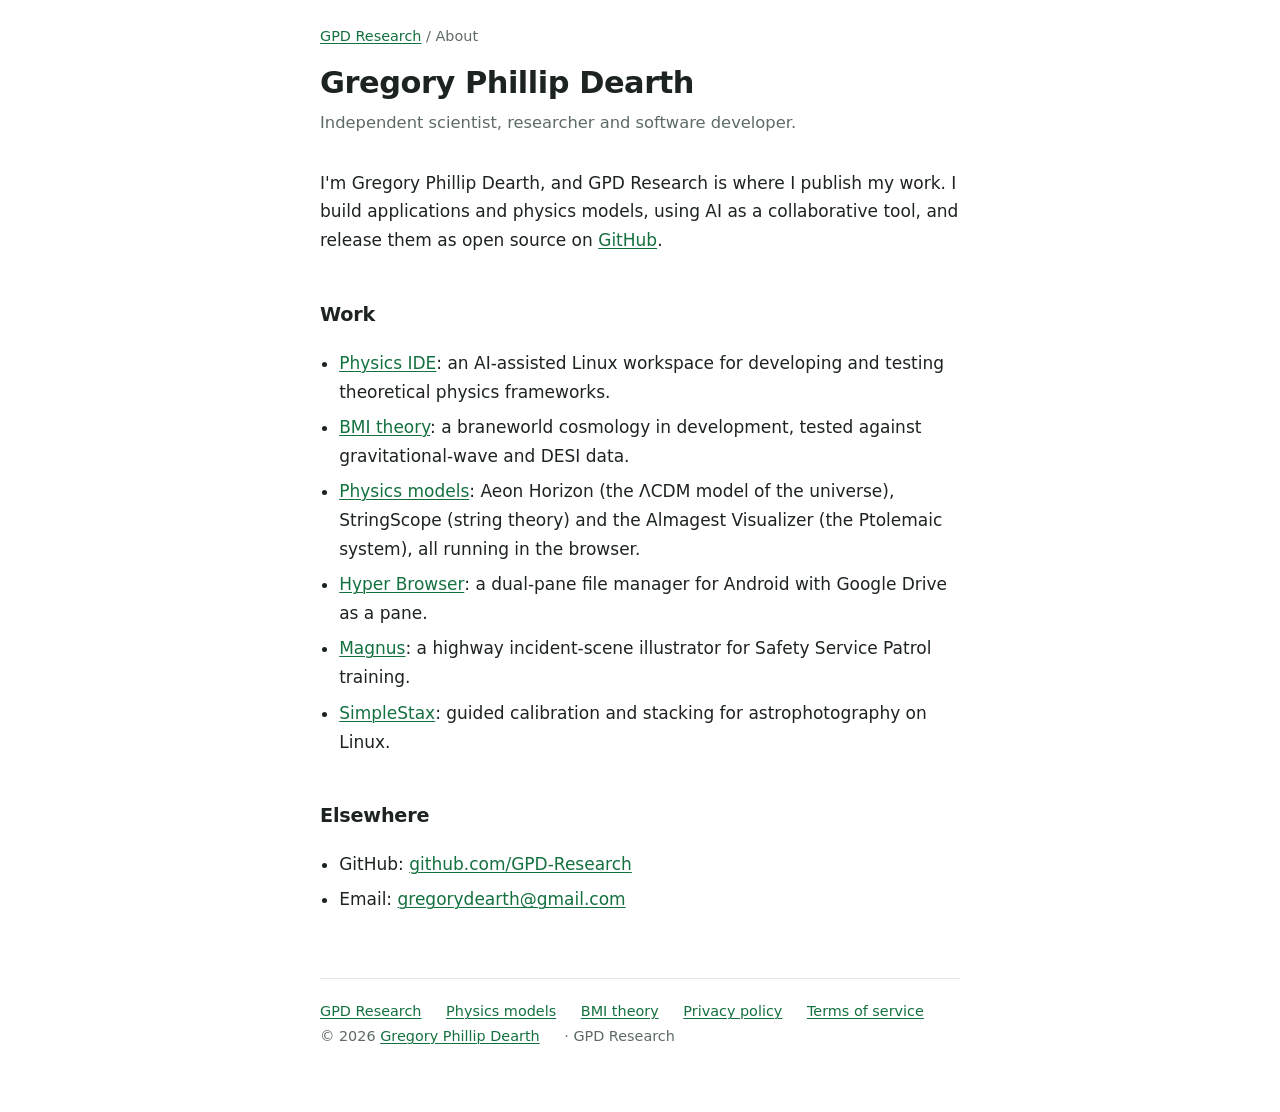
==== about.html @ cee12e79 "Site: embed Gregory Phillip Dearth for name search (About page, Person schema, author tags, footer b" ====
<!DOCTYPE html>
<html lang="en">
<head>
<meta charset="utf-8">
<meta name="viewport" content="width=device-width, initial-scale=1">
<meta name="author" content="Gregory Phillip Dearth">
<title>Gregory Phillip Dearth — independent scientist, researcher and software developer | GPD Research</title>
<meta name="description" content="Gregory Phillip Dearth is an independent scientist, researcher and software developer, and the person behind GPD Research: Physics IDE, Hyper Browser, Magnus, SimpleStax, the BMI braneworld theory and in-browser physics models.">
<link rel="canonical" href="https://gpd-research.com/about.html">
<meta property="og:type" content="profile">
<meta property="og:site_name" content="GPD Research">
<meta property="og:title" content="Gregory Phillip Dearth — independent scientist, researcher and software developer">
<meta property="og:description" content="Gregory Phillip Dearth is an independent scientist, researcher and software developer, and the person behind GPD Research.">
<meta property="og:url" content="https://gpd-research.com/about.html">
<meta property="og:image" content="https://gpd-research.com/store/play-icon-512.png">
<meta property="profile:first_name" content="Gregory">
<meta property="profile:last_name" content="Dearth">
<meta name="twitter:card" content="summary">
<script type="application/ld+json">{"@context": "https://schema.org", "@graph": [{"@type": "ProfilePage", "@id": "https://gpd-research.com/about.html", "url": "https://gpd-research.com/about.html", "name": "Gregory Phillip Dearth", "mainEntity": {"@id": "https://gpd-research.com/#person"}, "isPartOf": {"@id": "https://gpd-research.com/#website"}}, {"@type": "Person", "@id": "https://gpd-research.com/#person", "name": "Gregory Phillip Dearth", "givenName": "Gregory", "additionalName": "Phillip", "familyName": "Dearth", "alternateName": ["Gregory Dearth", "Gregory P. Dearth"], "url": "https://gpd-research.com/about.html", "email": "mailto:gregorydearth@gmail.com", "jobTitle": "Independent scientist, researcher and software developer", "description": "Independent scientist, researcher and software developer leveraging AI as a collaborative tool for applications and physics models.", "worksFor": {"@type": "Organization", "@id": "https://gpd-research.com/#org", "name": "GPD Research", "url": "https://gpd-research.com/"}, "knowsAbout": ["Theoretical physics", "Cosmology", "String theory", "Braneworld cosmology", "Software development", "Astrophotography"], "sameAs": ["https://github.com/GPD-Research"]}]}</script>
<link rel="icon" href="store/play-icon-512.png?v=040e02d1">
<link rel="stylesheet" href="style.css?v=bbf3dc13">
</head>
<body>
<nav class="crumbs"><a href="index.html">GPD Research</a> / About</nav>
<header>
    <div>
        <h1>Gregory Phillip Dearth</h1>
        <p class="tagline">Independent scientist, researcher and software developer.</p>
    </div>
</header>

<main>
    <p>
        I'm Gregory Phillip Dearth, and GPD Research is where I publish my work. I build applications and
        physics models, using AI as a collaborative tool, and release them as open source on
        <a href="https://github.com/GPD-Research">GitHub</a>.
    </p>

    <h2>Work</h2>
    <ul>
        <li><a href="physics-ide.html">Physics IDE</a>: an AI-assisted Linux workspace for developing and testing theoretical physics frameworks.</li>
        <li><a href="bmi.html">BMI theory</a>: a braneworld cosmology in development, tested against gravitational-wave and DESI data.</li>
        <li><a href="models.html">Physics models</a>: Aeon Horizon (the ΛCDM model of the universe), StringScope (string theory) and the Almagest Visualizer (the Ptolemaic system), all running in the browser.</li>
        <li><a href="hyper-browser.html">Hyper Browser</a>: a dual-pane file manager for Android with Google Drive as a pane.</li>
        <li><a href="magnus.html">Magnus</a>: a highway incident-scene illustrator for Safety Service Patrol training.</li>
        <li><a href="simplestax.html">SimpleStax</a>: guided calibration and stacking for astrophotography on Linux.</li>
    </ul>

    <h2>Elsewhere</h2>
    <ul>
        <li>GitHub: <a href="https://github.com/GPD-Research" rel="me">github.com/GPD-Research</a></li>
        <li>Email: <a href="mailto:gregorydearth@gmail.com">gregorydearth@gmail.com</a></li>
    </ul>
</main>

<footer>
    <a href="index.html">GPD Research</a>
    <a href="models.html">Physics models</a>
    <a href="bmi.html">BMI theory</a>
    <a href="privacy.html">Privacy policy</a>
    <a href="terms.html">Terms of service</a>
    <span>&copy; 2026 <a href="about.html">Gregory Phillip Dearth</a> · GPD Research</span>
</footer>
</body>
</html>
---- style.css ----
:root {
    --bg: #ffffff;
    --panel: #f6f8f7;
    --fg: #1c2320;
    --muted: #5d6b64;
    --accent: #14713f;
    --accent-hover: #0f5a32;
    --border: #dfe5e1;
}

@media (prefers-color-scheme: dark) {
    :root {
        --bg: #161a18;
        --panel: #1e2421;
        --fg: #e4e9e6;
        --muted: #9aa8a1;
        --accent: #6bbf8a;
        --accent-hover: #8ed3a6;
        --border: #2c3531;
    }
}

* {
    box-sizing: border-box;
}

body {
    margin: 0;
    padding: 0 1.25rem 4rem;
    background: var(--bg);
    color: var(--fg);
    font: 17px/1.7 ui-sans-serif, system-ui, -apple-system, "Segoe UI", Roboto, sans-serif;
    -webkit-font-smoothing: antialiased;
}

main,
header {
    max-width: 40rem;
    margin: 0 auto;
}

header {
    padding: 3.5rem 0 2rem;
    display: flex;
    align-items: center;
    gap: 1.25rem;
    flex-wrap: wrap;
}

header img {
    width: 56px;
    height: 56px;
    max-width: 56px;
    flex: 0 0 auto;
    border-radius: 14px;
}

h1 {
    font-size: 1.9rem;
    line-height: 1.25;
    margin: 0;
    letter-spacing: -0.015em;
}

h2 {
    margin-top: 2.75rem;
    margin-bottom: 0.5rem;
    font-size: 1.2rem;
    letter-spacing: -0.01em;
}

h3 {
    margin-top: 1.75rem;
    margin-bottom: 0.35rem;
    font-size: 1.02rem;
}

p {
    margin: 0 0 1rem;
}

.tagline {
    margin: 0.4rem 0 0;
    color: var(--muted);
    font-size: 1.02rem;
}

ul {
    padding-left: 1.2rem;
}

li {
    margin-bottom: 0.4rem;
}

a {
    color: var(--accent);
    text-decoration-thickness: 1px;
    text-underline-offset: 2px;
}

a:hover {
    color: var(--accent-hover);
}

code {
    background: var(--panel);
    border: 1px solid var(--border);
    border-radius: 4px;
    padding: 0.08em 0.35em;
    font-size: 0.88em;
    overflow-wrap: anywhere;
}

.panel {
    background: var(--panel);
    border: 1px solid var(--border);
    border-radius: 10px;
    padding: 1.25rem 1.5rem;
}

.panel p:last-child {
    margin-bottom: 0;
}

.cta {
    display: inline-block;
    margin: 0.25rem 0.5rem 1rem 0;
    padding: 0.7rem 1.5rem;
    border-radius: 8px;
    background: var(--accent);
    color: #ffffff;
    font-weight: 600;
    text-decoration: none;
}

.cta:hover {
    background: var(--accent-hover);
    color: #ffffff;
}

table {
    width: 100%;
    border-collapse: collapse;
    margin: 1rem 0;
}

th,
td {
    text-align: left;
    padding: 0.7rem 0.75rem 0.7rem 0;
    border-bottom: 1px solid var(--border);
    vertical-align: top;
    font-size: 0.95rem;
}

th {
    font-weight: 600;
    color: var(--muted);
    font-size: 0.82rem;
    letter-spacing: 0.04em;
    text-transform: uppercase;
}

td:first-child {
    padding-right: 1.25rem;
}

footer {
    max-width: 40rem;
    margin: 4rem auto 0;
    padding-top: 1.25rem;
    border-top: 1px solid var(--border);
    color: var(--muted);
    font-size: 0.9rem;
}

footer a {
    margin-right: 1.25rem;
}

.note {
    color: var(--muted);
    font-size: 0.9rem;
}

.crumbs {
    max-width: 40rem;
    margin: 1.5rem auto -2.5rem;
    color: var(--muted);
    font-size: 0.9rem;
}

.projects {
    list-style: none;
    padding: 0;
    margin: 1.5rem 0 0;
    display: grid;
    gap: 1rem;
}

.project {
    display: grid;
    grid-template-columns: 44px minmax(0, 1fr);
    gap: 1rem;
    align-items: start;
    background: var(--panel);
    border: 1px solid var(--border);
    border-radius: 10px;
    padding: 1.25rem 1.5rem;
}

.project img {
    width: 44px;
    height: 44px;
    max-width: 44px;
    border-radius: 10px;
}

@media (max-width: 600px) {
    header img {
        width: 44px;
        height: 44px;
        max-width: 44px;
        border-radius: 10px;
    }

    .project {
        grid-template-columns: 36px minmax(0, 1fr);
        padding: 1rem 1.1rem;
    }

    .project img {
        width: 36px;
        height: 36px;
        max-width: 36px;
        border-radius: 8px;
    }
}

.project h2 {
    margin: 0 0 0.25rem;
    font-size: 1.15rem;
}

.project p {
    margin: 0 0 0.6rem;
}

.links a {
    margin-right: 1.25rem;
    font-size: 0.95rem;
}

.status {
    display: inline-block;
    margin-left: 0.5rem;
    padding: 0.1em 0.6em;
    border-radius: 999px;
    border: 1px solid var(--border);
    color: var(--muted);
    font-size: 0.72rem;
    font-weight: 600;
    letter-spacing: 0.04em;
    text-transform: uppercase;
    vertical-align: middle;
}

.status.available {
    border-color: var(--accent);
    color: var(--accent);
}

.contact {
    display: grid;
    gap: 0.75rem;
    max-width: 32rem;
    margin-top: 1rem;
}

.contact label {
    display: grid;
    gap: 0.25rem;
    font-weight: 600;
}

.contact input,
.contact textarea {
    padding: 0.55rem 0.7rem;
    border: 1px solid var(--border);
    border-radius: 6px;
    background: var(--bg);
    color: var(--fg);
    font: inherit;
    font-weight: 400;
}

.contact button.cta {
    justify-self: start;
    border: none;
    font: inherit;
    font-weight: 600;
    cursor: pointer;
}

.contact .muted {
    color: var(--muted);
    margin: 0;
}

.model {
    background: var(--panel);
    border: 1px solid var(--border);
    border-radius: 10px;
    padding: 1.25rem 1.5rem;
    margin: 1.5rem 0;
}

.model img {
    width: 100%;
    height: auto;
    border-radius: 6px;
    border: 1px solid var(--border);
}

.model h2 {
    margin: 0.9rem 0 0.4rem;
}

.model .links .cta {
    margin-right: 1.25rem;
}

@media (min-width: 960px) {
    .wide main,
    .wide header,
    .wide footer,
    .wide .crumbs {
        max-width: 72rem;
    }

    .wide main > p {
        max-width: 46rem;
    }

    .wide .projects {
        grid-template-columns: repeat(2, minmax(0, 1fr));
        gap: 1.25rem;
    }

    .wide .models {
        display: grid;
        grid-template-columns: repeat(2, minmax(0, 1fr));
        gap: 1.5rem;
        margin-top: 1.5rem;
    }

    .wide .models .model {
        margin: 0;
    }
}

.model.donate h2 {
    margin-top: 0;
}

.bmi-status ul {
    padding-left: 1.2rem;
}

.bmi-status li {
    margin: 0.35rem 0;
}

.bmi-status .katex {
    font-size: 1.05em;
}
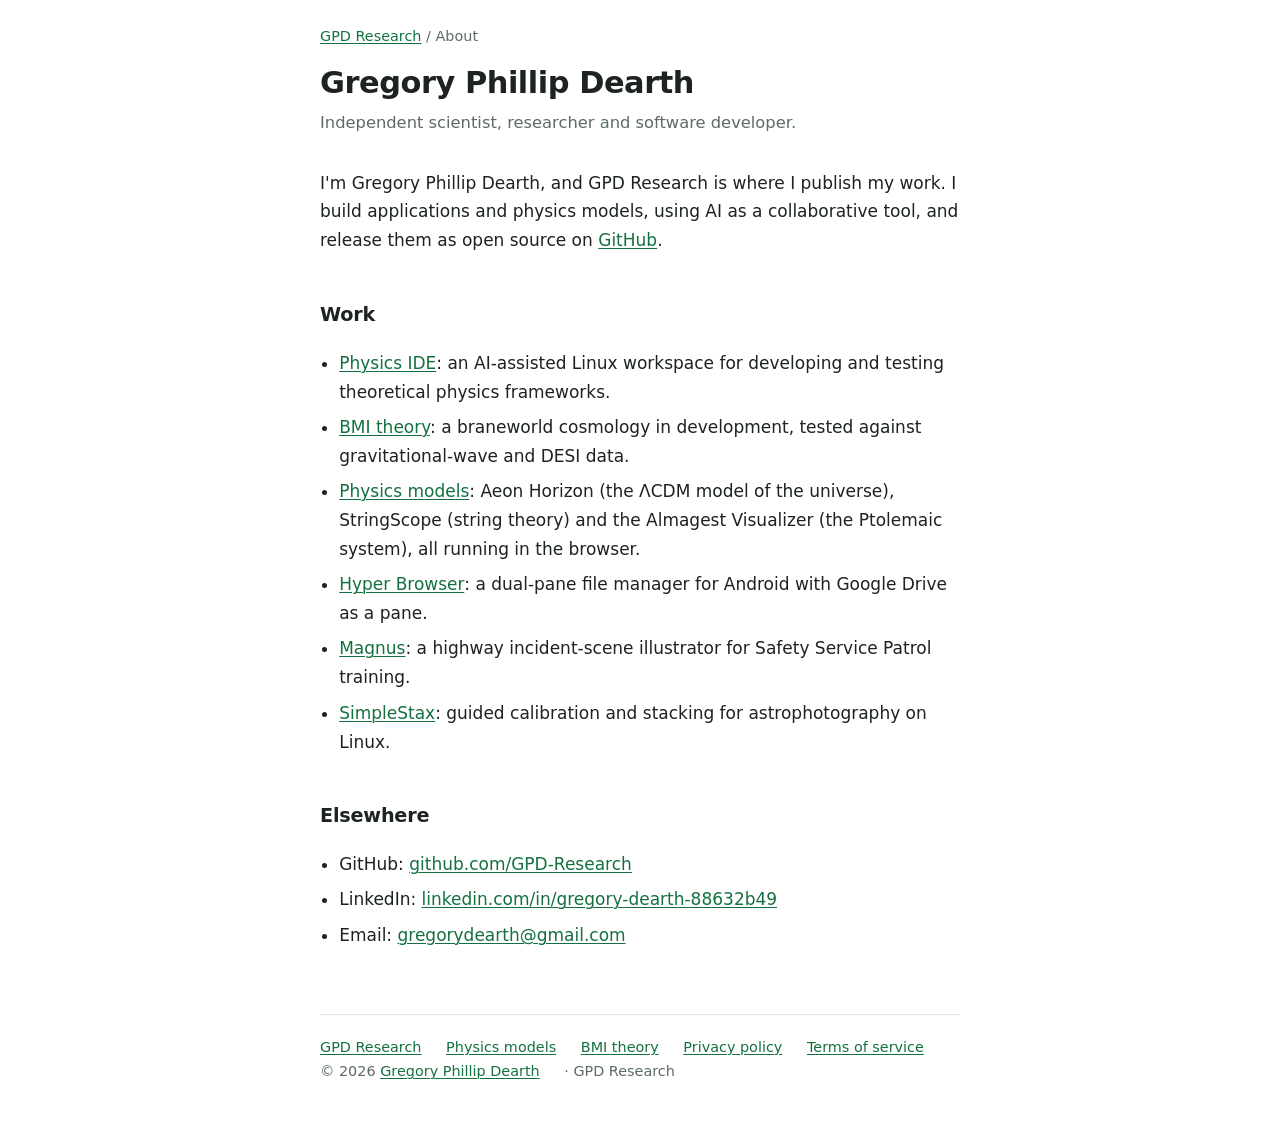
==== commit 3436df39: "Site: add LinkedIn to Person sameAs and the About page Co-Authored-By: Devin AI <158243242+devin-ai-" ====
--- a/about.html
+++ b/about.html
@@ -16,7 +16,7 @@
 <meta property="profile:first_name" content="Gregory">
 <meta property="profile:last_name" content="Dearth">
 <meta name="twitter:card" content="summary">
-<script type="application/ld+json">{"@context": "https://schema.org", "@graph": [{"@type": "ProfilePage", "@id": "https://gpd-research.com/about.html", "url": "https://gpd-research.com/about.html", "name": "Gregory Phillip Dearth", "mainEntity": {"@id": "https://gpd-research.com/#person"}, "isPartOf": {"@id": "https://gpd-research.com/#website"}}, {"@type": "Person", "@id": "https://gpd-research.com/#person", "name": "Gregory Phillip Dearth", "givenName": "Gregory", "additionalName": "Phillip", "familyName": "Dearth", "alternateName": ["Gregory Dearth", "Gregory P. Dearth"], "url": "https://gpd-research.com/about.html", "email": "mailto:gregorydearth@gmail.com", "jobTitle": "Independent scientist, researcher and software developer", "description": "Independent scientist, researcher and software developer leveraging AI as a collaborative tool for applications and physics models.", "worksFor": {"@type": "Organization", "@id": "https://gpd-research.com/#org", "name": "GPD Research", "url": "https://gpd-research.com/"}, "knowsAbout": ["Theoretical physics", "Cosmology", "String theory", "Braneworld cosmology", "Software development", "Astrophotography"], "sameAs": ["https://github.com/GPD-Research"]}]}</script>
+<script type="application/ld+json">{"@context": "https://schema.org", "@graph": [{"@type": "ProfilePage", "@id": "https://gpd-research.com/about.html", "url": "https://gpd-research.com/about.html", "name": "Gregory Phillip Dearth", "mainEntity": {"@id": "https://gpd-research.com/#person"}, "isPartOf": {"@id": "https://gpd-research.com/#website"}}, {"@type": "Person", "@id": "https://gpd-research.com/#person", "name": "Gregory Phillip Dearth", "givenName": "Gregory", "additionalName": "Phillip", "familyName": "Dearth", "alternateName": ["Gregory Dearth", "Gregory P. Dearth"], "url": "https://gpd-research.com/about.html", "email": "mailto:gregorydearth@gmail.com", "jobTitle": "Independent scientist, researcher and software developer", "description": "Independent scientist, researcher and software developer leveraging AI as a collaborative tool for applications and physics models.", "worksFor": {"@type": "Organization", "@id": "https://gpd-research.com/#org", "name": "GPD Research", "url": "https://gpd-research.com/"}, "knowsAbout": ["Theoretical physics", "Cosmology", "String theory", "Braneworld cosmology", "Software development", "Astrophotography"], "sameAs": ["https://github.com/GPD-Research", "https://www.linkedin.com/in/gregory-dearth-88632b49/"]}]}</script>
 <link rel="icon" href="store/play-icon-512.png?v=040e02d1">
 <link rel="stylesheet" href="style.css?v=bbf3dc13">
 </head>
@@ -49,6 +49,7 @@
     <h2>Elsewhere</h2>
     <ul>
         <li>GitHub: <a href="https://github.com/GPD-Research" rel="me">github.com/GPD-Research</a></li>
+        <li>LinkedIn: <a href="https://www.linkedin.com/in/gregory-dearth-88632b49/" rel="me">linkedin.com/in/gregory-dearth-88632b49</a></li>
         <li>Email: <a href="mailto:gregorydearth@gmail.com">gregorydearth@gmail.com</a></li>
     </ul>
 </main>
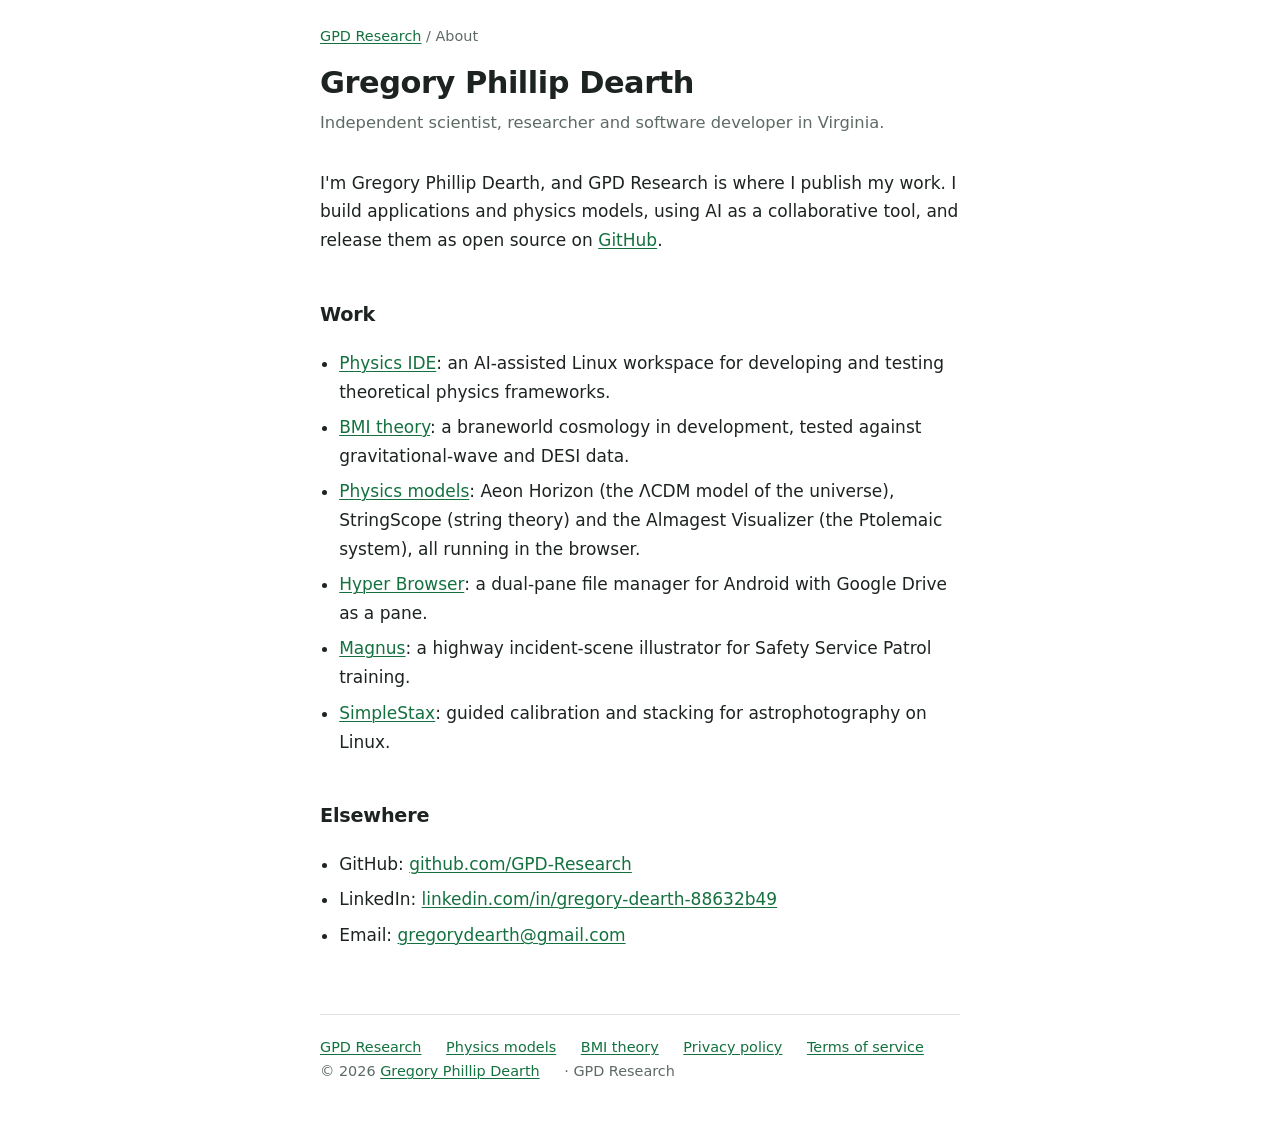
==== commit 9ebcc78f: "About page: add Virginia to tell him apart from others with the same name Co-Authored-By: Devin AI <" ====
--- a/about.html
+++ b/about.html
@@ -5,7 +5,7 @@
 <meta name="viewport" content="width=device-width, initial-scale=1">
 <meta name="author" content="Gregory Phillip Dearth">
 <title>Gregory Phillip Dearth — independent scientist, researcher and software developer | GPD Research</title>
-<meta name="description" content="Gregory Phillip Dearth is an independent scientist, researcher and software developer, and the person behind GPD Research: Physics IDE, Hyper Browser, Magnus, SimpleStax, the BMI braneworld theory and in-browser physics models.">
+<meta name="description" content="Gregory Phillip Dearth is an independent scientist, researcher and software developer in Virginia, and the person behind GPD Research: Physics IDE, Hyper Browser, Magnus, SimpleStax, the BMI braneworld theory and in-browser physics models.">
 <link rel="canonical" href="https://gpd-research.com/about.html">
 <meta property="og:type" content="profile">
 <meta property="og:site_name" content="GPD Research">
@@ -16,7 +16,7 @@
 <meta property="profile:first_name" content="Gregory">
 <meta property="profile:last_name" content="Dearth">
 <meta name="twitter:card" content="summary">
-<script type="application/ld+json">{"@context": "https://schema.org", "@graph": [{"@type": "ProfilePage", "@id": "https://gpd-research.com/about.html", "url": "https://gpd-research.com/about.html", "name": "Gregory Phillip Dearth", "mainEntity": {"@id": "https://gpd-research.com/#person"}, "isPartOf": {"@id": "https://gpd-research.com/#website"}}, {"@type": "Person", "@id": "https://gpd-research.com/#person", "name": "Gregory Phillip Dearth", "givenName": "Gregory", "additionalName": "Phillip", "familyName": "Dearth", "alternateName": ["Gregory Dearth", "Gregory P. Dearth"], "url": "https://gpd-research.com/about.html", "email": "mailto:gregorydearth@gmail.com", "jobTitle": "Independent scientist, researcher and software developer", "description": "Independent scientist, researcher and software developer leveraging AI as a collaborative tool for applications and physics models.", "worksFor": {"@type": "Organization", "@id": "https://gpd-research.com/#org", "name": "GPD Research", "url": "https://gpd-research.com/"}, "knowsAbout": ["Theoretical physics", "Cosmology", "String theory", "Braneworld cosmology", "Software development", "Astrophotography"], "sameAs": ["https://github.com/GPD-Research", "https://www.linkedin.com/in/gregory-dearth-88632b49/"]}]}</script>
+<script type="application/ld+json">{"@context": "https://schema.org", "@graph": [{"@type": "ProfilePage", "@id": "https://gpd-research.com/about.html", "url": "https://gpd-research.com/about.html", "name": "Gregory Phillip Dearth", "mainEntity": {"@id": "https://gpd-research.com/#person"}, "isPartOf": {"@id": "https://gpd-research.com/#website"}}, {"@type": "Person", "@id": "https://gpd-research.com/#person", "name": "Gregory Phillip Dearth", "givenName": "Gregory", "additionalName": "Phillip", "familyName": "Dearth", "alternateName": ["Gregory Dearth", "Gregory P. Dearth"], "url": "https://gpd-research.com/about.html", "email": "mailto:gregorydearth@gmail.com", "jobTitle": "Independent scientist, researcher and software developer", "homeLocation": {"@type": "Place", "name": "Virginia, United States", "address": {"@type": "PostalAddress", "addressRegion": "VA", "addressCountry": "US"}}, "description": "Independent scientist, researcher and software developer leveraging AI as a collaborative tool for applications and physics models.", "worksFor": {"@type": "Organization", "@id": "https://gpd-research.com/#org", "name": "GPD Research", "url": "https://gpd-research.com/"}, "knowsAbout": ["Theoretical physics", "Cosmology", "String theory", "Braneworld cosmology", "Software development", "Astrophotography"], "sameAs": ["https://github.com/GPD-Research", "https://www.linkedin.com/in/gregory-dearth-88632b49/"]}]}</script>
 <link rel="icon" href="store/play-icon-512.png?v=040e02d1">
 <link rel="stylesheet" href="style.css?v=bbf3dc13">
 </head>
@@ -25,7 +25,7 @@
 <header>
     <div>
         <h1>Gregory Phillip Dearth</h1>
-        <p class="tagline">Independent scientist, researcher and software developer.</p>
+        <p class="tagline">Independent scientist, researcher and software developer in Virginia.</p>
     </div>
 </header>
 
